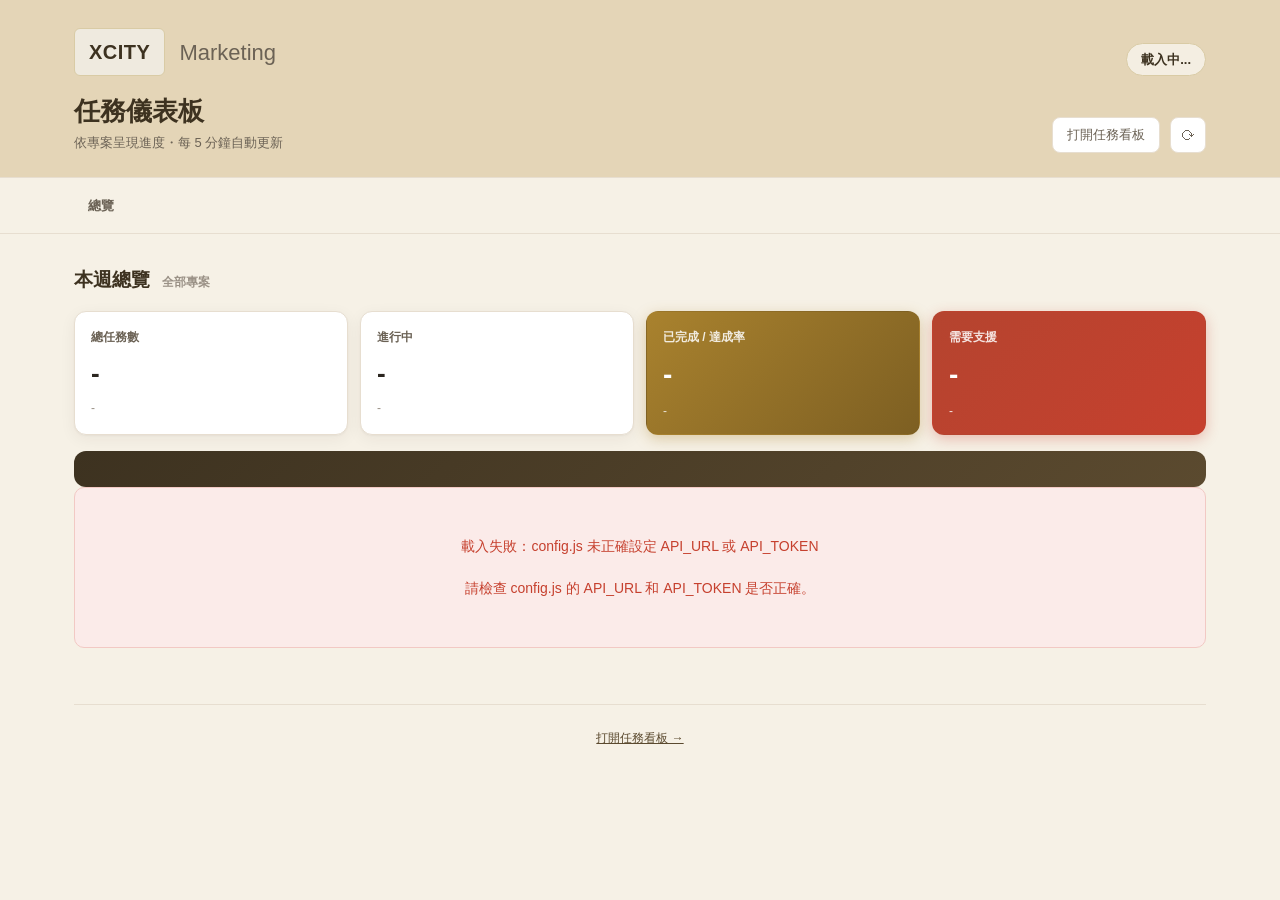
==== dashboard.html @ 630a828e "Marketing Task Board v2" ====
<!DOCTYPE html>
<html lang="zh-TW">
<head>
  <meta charset="UTF-8">
  <meta name="viewport" content="width=device-width, initial-scale=1.0">
  <title>Marketing 任務儀表板</title>
  <link rel="stylesheet" href="styles.css">
</head>
<body>
  <div id="lock-screen" class="lock-screen" style="display:none;">
    <div class="lock-box">
      <div class="lock-icon">🔒</div>
      <h2>Marketing 任務儀表板</h2>
      <p class="lock-hint">請輸入存取密碼</p>
      <input type="password" id="lock-input" placeholder="密碼" autocomplete="off">
      <button id="lock-submit">進入</button>
      <p class="lock-error" id="lock-error"></p>
    </div>
  </div>

  <div id="app" style="display:none;">
    <header class="top">
      <div class="header-inner">
        <div class="logo-row">
          <div class="logo-block">XCITY</div>
          <div class="logo-sub">Marketing</div>
        </div>
        <div class="meta-chip" id="last-updated">載入中...</div>
      </div>
      <div class="header-inner" style="margin-top:6px;">
        <div class="title-block">
          <h1>任務儀表板</h1>
          <div class="sub">依專案呈現進度・每 5 分鐘自動更新</div>
        </div>
        <div class="header-actions">
          <a href="index.html" class="btn-secondary" style="text-decoration:none;display:inline-flex;align-items:center;">打開任務看板</a>
          <button id="refresh-btn" class="btn-icon" title="重新整理">⟳</button>
        </div>
      </div>
    </header>

    <nav class="secnav">
      <div class="inner" id="project-nav">
        <a href="#overview">總覽</a>
      </div>
    </nav>

    <div class="wrap">
      <section id="overview">
        <div class="sec-head"><h2>本週總覽</h2><span class="sec-tag" id="overview-tag">全部專案</span></div>

        <div class="kpi-grid">
          <div class="kpi-card">
            <div class="kpi-label">總任務數</div>
            <div class="kpi-value" id="kpi-total">-</div>
            <div class="kpi-sub" id="kpi-total-sub">-</div>
          </div>
          <div class="kpi-card">
            <div class="kpi-label">進行中</div>
            <div class="kpi-value" id="kpi-doing">-</div>
            <div class="kpi-sub" id="kpi-doing-sub">-</div>
          </div>
          <div class="kpi-card hero">
            <div class="kpi-label">已完成 / 達成率</div>
            <div class="kpi-value" id="kpi-done">-</div>
            <div class="kpi-sub" id="kpi-rate-sub">-</div>
          </div>
          <div class="kpi-card alert">
            <div class="kpi-label">需要支援</div>
            <div class="kpi-value" id="kpi-blocked">-</div>
            <div class="kpi-sub" id="kpi-overdue-sub">-</div>
          </div>
        </div>

        <div class="callout" id="overview-callout"></div>
      </section>

      <main id="project-sections">
        <div class="loading">載入中...</div>
      </main>

      <footer class="page-footer">
        <p><a href="index.html">打開任務看板 →</a></p>
      </footer>
    </div>
  </div>

  <script src="config.js"></script>
  <script src="dashboard.js"></script>
</body>
</html>
---- styles.css ----
/**
 * 共用樣式 — 團隊看板 (index.html) 與老闆儀表板 (dashboard.html) 共用
 * 風格參考：HULKEN 週報（暖米杏底 + 金棕強調色 + 卡片式報告）
 */

:root {
  --ink: #2b2620;
  --ink-soft: #6b6255;
  --ink-faint: #9a9186;
  --bg-page: #f6f1e6;
  --bg-card: #ffffff;
  --brand: #5b4a2f;
  --brand-deep: #3d3220;
  --brand-gold: #a9822e;
  --tan: #e4d5b7;
  --tan-soft: #f0e6d2;
  --line: #e7ded0;
  --good: #1e8e5a;
  --good-bg: #eef7f0;
  --bad: #c6402e;
  --bad-bg: #fbebe9;
  --warn: #b5442f;
  --shadow: 0 1px 2px rgba(43,38,32,0.04), 0 4px 16px rgba(43,38,32,0.06);
}

* { box-sizing: border-box; margin: 0; padding: 0; }
html { scroll-behavior: smooth; }

body {
  font-family: -apple-system, "Hiragino Sans", "Noto Sans TC", "PingFang TC", "Microsoft JhengHei", "Segoe UI", sans-serif;
  background: var(--bg-page);
  color: var(--ink);
  line-height: 1.5;
  -webkit-font-smoothing: antialiased;
}

.wrap { max-width: 1180px; margin: 0 auto; padding: 0 24px 64px; }

/* ── Lock screen（目前預設不啟用，config.js 的 REQUIRE_PASSWORD = false 時整段不會顯示）── */

.lock-screen {
  position: fixed; inset: 0;
  background: linear-gradient(135deg, var(--brand-deep) 0%, var(--brand) 100%);
  display: flex; align-items: center; justify-content: center; z-index: 9999;
}

.lock-box {
  background: #fff; padding: 40px 36px; border-radius: 16px;
  width: 360px; max-width: 90%; box-shadow: 0 20px 60px rgba(0,0,0,0.3); text-align: center;
}

.lock-icon { font-size: 48px; margin-bottom: 16px; }
.lock-box h2 { font-size: 18px; font-weight: 700; margin-bottom: 8px; color: var(--brand-deep); }
.lock-hint { font-size: 13px; color: var(--ink-soft); margin-bottom: 24px; }

.lock-box input {
  width: 100%; height: 44px; padding: 0 14px; border: 1px solid var(--line);
  background: var(--tan-soft); border-radius: 10px; font-size: 15px; font-family: inherit;
  margin-bottom: 12px; text-align: center; letter-spacing: 2px;
}
.lock-box input:focus { outline: none; border-color: var(--brand-gold); background: #fff; }

.lock-box button {
  width: 100%; height: 44px; background: var(--brand-deep); color: #fff; border: none;
  border-radius: 10px; font-size: 14px; font-weight: 600; cursor: pointer; font-family: inherit;
}
.lock-box button:hover { background: var(--brand); }
.lock-error { color: var(--bad); font-size: 12px; margin-top: 12px; height: 16px; }

/* ── Header ── */

header.top {
  background: var(--tan);
  padding: 28px 0 24px;
  border-bottom: 1px solid var(--line);
}

.header-inner {
  max-width: 1180px; margin: 0 auto; padding: 0 24px;
  display: flex; align-items: flex-end; justify-content: space-between; flex-wrap: wrap; gap: 16px;
}

.logo-row { display: flex; align-items: center; gap: 14px; }
.logo-block {
  background: #efeadf; border: 1px solid #d9cba5; border-radius: 6px;
  padding: 8px 14px; font-weight: 800; font-size: 20px; letter-spacing: 0.5px; color: var(--brand-deep);
}
.logo-sub { font-size: 22px; font-weight: 300; color: var(--ink-soft); }

.title-block h1 { margin: 10px 0 2px; font-size: 26px; font-weight: 800; color: var(--brand-deep); }
.title-block .sub { color: var(--ink-soft); font-size: 13px; }

.meta-chip {
  background: rgba(255,255,255,0.6); border: 1px solid #d9cba5; border-radius: 999px;
  padding: 6px 14px; font-size: 13px; color: var(--brand-deep); font-weight: 600; white-space: nowrap;
}

.header-actions { display: flex; align-items: center; gap: 10px; }

/* ── Sticky section nav ── */

nav.secnav {
  position: sticky; top: 0; z-index: 20;
  background: rgba(246,241,230,0.92); backdrop-filter: blur(6px);
  border-bottom: 1px solid var(--line);
}
nav.secnav .inner {
  max-width: 1180px; margin: 0 auto; padding: 10px 24px;
  display: flex; gap: 6px; overflow-x: auto; align-items: center;
}
nav.secnav a {
  white-space: nowrap; font-size: 13px; font-weight: 600; color: var(--ink-soft);
  text-decoration: none; padding: 8px 14px; border-radius: 8px; transition: background .15s, color .15s;
}
nav.secnav a:hover { background: var(--tan-soft); color: var(--brand-deep); }

/* ── Sections ── */

section { padding-top: 40px; scroll-margin-top: 60px; }
section:first-of-type { padding-top: 32px; }

.sec-head { display: flex; align-items: baseline; gap: 12px; margin-bottom: 16px; flex-wrap: wrap; }
.sec-head h2 { font-size: 19px; margin: 0; color: var(--brand-deep); font-weight: 800; }
.sec-head .sec-tag { font-size: 12px; color: var(--ink-faint); font-weight: 600; }
.sec-head .sec-actions { margin-left: auto; }

/* ── KPI tiles ── */

.kpi-grid { display: grid; grid-template-columns: repeat(4, 1fr); gap: 12px; }
@media (max-width: 800px) { .kpi-grid { grid-template-columns: repeat(2, 1fr); } }

.kpi-card { background: var(--bg-card); border: 1px solid var(--line); border-radius: 12px; padding: 16px 16px 14px; box-shadow: var(--shadow); }
.kpi-card .kpi-label { font-size: 12px; color: var(--ink-soft); font-weight: 700; margin-bottom: 8px; }
.kpi-card .kpi-value { font-size: 26px; font-weight: 800; color: var(--ink); letter-spacing: -0.2px; }
.kpi-card .kpi-sub { font-size: 12px; color: var(--ink-faint); margin-top: 6px; }

.kpi-card.hero {
  background: linear-gradient(135deg, var(--brand-gold), #7d5f22);
  border-color: transparent; box-shadow: 0 4px 14px rgba(169,130,46,0.35); position: relative;
}
.kpi-card.hero .kpi-label { color: rgba(255,255,255,0.85); }
.kpi-card.hero .kpi-value { color: #fff; font-size: 28px; }
.kpi-card.hero .kpi-sub { color: rgba(255,255,255,0.8); }

.kpi-card.alert {
  background: linear-gradient(135deg, var(--warn), var(--bad));
  border-color: transparent; box-shadow: 0 4px 14px rgba(198,64,46,0.3); position: relative;
}
.kpi-card.alert .kpi-label { color: rgba(255,255,255,0.85); }
.kpi-card.alert .kpi-value { color: #fff; font-size: 28px; }
.kpi-card.alert .kpi-sub { color: rgba(255,255,255,0.85); }

/* ── Cards ── */

.card { background: var(--bg-card); border: 1px solid var(--line); border-radius: 12px; box-shadow: var(--shadow); padding: 20px; }

/* ── Project card：呈現結構主體 ── */

.project-card { margin-bottom: 16px; }

.project-head { display: flex; align-items: center; justify-content: space-between; gap: 12px; margin-bottom: 12px; flex-wrap: wrap; }
.project-name { font-size: 16px; font-weight: 800; color: var(--brand-deep); }
.project-progress-chip { font-size: 12px; font-weight: 700; color: var(--ink-soft); }
.project-progress-chip b { color: var(--brand-deep); }

.project-bar-wrap { height: 8px; background: var(--tan-soft); border-radius: 6px; overflow: hidden; margin-bottom: 14px; }
.project-bar { height: 100%; background: linear-gradient(90deg, var(--brand-gold), var(--brand)); border-radius: 6px; transition: width .3s; }

.task-row {
  display: flex; align-items: center; gap: 12px; padding: 12px 0;
  border-bottom: 1px dashed var(--line); flex-wrap: wrap; cursor: pointer;
}
.task-row:last-child { border-bottom: none; }
.task-row:hover { background: var(--tan-soft); margin: 0 -12px; padding: 12px; border-radius: 8px; }

.task-priority-bar { width: 3px; height: 30px; border-radius: 2px; flex: 0 0 auto; }
.task-priority-bar.priority-high { background: var(--bad); }
.task-priority-bar.priority-mid { background: var(--brand-gold); }
.task-priority-bar.priority-low { background: var(--ink-faint); }

.tag.priority-chip { color: #fff; font-weight: 800; }
.tag.priority-chip.priority-high { background: var(--bad); }
.tag.priority-chip.priority-mid { background: var(--brand-gold); }
.tag.priority-chip.priority-low { background: var(--ink-faint); }

.task-row-main { flex: 1; min-width: 180px; }
.task-row-name { font-size: 13.5px; font-weight: 700; color: var(--ink); }
.task-row-meta { font-size: 11.5px; color: var(--ink-faint); margin-top: 3px; }

.task-row-tags { display: flex; align-items: center; gap: 6px; flex-wrap: wrap; }

.empty-state { color: var(--ink-faint); font-size: 13px; text-align: center; padding: 24px 0; }

/* ── Tags / pills ── */

.tag { display: inline-block; font-size: 11px; font-weight: 800; padding: 3px 9px; border-radius: 999px; white-space: nowrap; }
.tag.status-to-do { background: #e2e6df; color: #4c5a44; }
.tag.status-processing { background: #eadfc4; color: #7a5c1e; }
.tag.status-waiting { background: #ede4d0; color: #8a7a55; }
.tag.status-done { background: var(--good-bg); color: #1e6b47; }
.tag.status-on-hold { background: #eee; color: #999; }

.tag.blocked { background: var(--bad-bg); color: #a2352a; }

.due-pill { font-size: 11px; padding: 3px 9px; border-radius: 999px; font-weight: 700; white-space: nowrap; }
.due-overdue { background: var(--bad-bg); color: #a2352a; }
.due-today { background: #fbe9d3; color: #9a6a1c; }
.due-soon { background: #eadfc4; color: #7a5c1e; }
.due-normal { color: var(--ink-faint); font-weight: 600; }
.due-ongoing { background: #dfe7f0; color: #2d5a7a; }

.hint-text { font-size: 11px; color: var(--ink-faint); margin-top: 5px; }

/* ── Callouts ── */

.callout {
  background: linear-gradient(135deg, var(--brand-deep), var(--brand));
  color: var(--tan-soft); border-radius: 12px; padding: 18px 22px; margin-top: 16px;
  display: flex; flex-direction: column; gap: 8px;
}
.callout .row { display: flex; align-items: baseline; gap: 10px; font-size: 14px; flex-wrap: wrap; }
.callout .row .figure { font-size: 17px; font-weight: 800; color: #e8cf8a; }

.callout.support {
  background: #fff8ea; color: var(--ink); border: 1px solid #e9d9ac;
}
.callout.support .support-item { padding: 10px 0; border-bottom: 1px dashed #e9d9ac; }
.callout.support .support-item:last-child { border-bottom: none; }
.callout.support .support-item-title { font-size: 13px; font-weight: 800; color: var(--warn); }
.callout.support .support-item-meta { font-size: 11.5px; color: var(--ink-soft); margin-top: 2px; }
.callout.support .support-item-need { font-size: 12.5px; color: var(--ink); margin-top: 4px; line-height: 1.6; }

/* ── Filters / toolbar (team board) ── */

.filters { display: flex; gap: 8px; margin-bottom: 20px; flex-wrap: wrap; align-items: center; }

.filters select, .filters input[type="search"] {
  height: 36px; padding: 0 12px; border: 1px solid var(--line); background: #fff;
  border-radius: 8px; font-size: 13px; font-family: inherit; color: var(--ink);
}
.filters input[type="search"] { min-width: 200px; flex: 1; }
.filters select:focus, .filters input:focus { outline: none; border-color: var(--brand-gold); }

.btn-primary {
  height: 36px; padding: 0 18px; border: none; border-radius: 8px; font-size: 13px; font-weight: 700;
  cursor: pointer; font-family: inherit; color: #fff;
  background: linear-gradient(135deg, var(--brand-gold), #c79b3f);
  box-shadow: 0 3px 10px rgba(169,130,46,0.3);
}
.btn-primary:hover { transform: translateY(-1px); }

.btn-secondary {
  height: 36px; padding: 0 14px; border: 1px solid var(--line); background: #fff;
  border-radius: 8px; font-size: 13px; cursor: pointer; color: var(--ink-soft); font-family: inherit;
}
.btn-secondary:hover { background: var(--tan-soft); }

.btn-danger {
  height: 36px; padding: 0 14px; border: 1px solid #f2c9c4; background: #fff; color: var(--bad);
  border-radius: 8px; font-size: 13px; cursor: pointer; font-family: inherit;
}
.btn-danger:hover { background: var(--bad-bg); }

.btn-icon {
  width: 36px; height: 36px; border: 1px solid var(--line); background: #fff; border-radius: 8px;
  cursor: pointer; font-size: 16px; color: var(--ink-soft); transition: all 0.15s;
}
.btn-icon:hover { background: var(--tan-soft); }
.btn-icon.spinning { animation: spin 0.8s linear infinite; }
@keyframes spin { to { transform: rotate(360deg); } }

/* ── Modal ── */

.modal-overlay {
  position: fixed; inset: 0; background: rgba(43,38,32,0.45);
  display: flex; align-items: center; justify-content: center; z-index: 1000; padding: 20px;
}
.modal-box {
  background: #fff; border-radius: 14px; width: 480px; max-width: 100%;
  max-height: 90vh; overflow-y: auto; padding: 24px;
}
.modal-box h3 { font-size: 16px; margin-bottom: 18px; color: var(--brand-deep); }

.form-row { margin-bottom: 14px; }
.form-row label { display: block; font-size: 12px; color: var(--ink-soft); margin-bottom: 6px; font-weight: 600; }

.form-row input[type="text"], .form-row input[type="date"], .form-row select, .form-row textarea {
  width: 100%; height: 38px; padding: 0 12px; border: 1.5px solid var(--line);
  background: #fdfbf7; border-radius: 8px; font-size: 13px; font-family: inherit; color: var(--ink);
}
.form-row textarea { height: auto; padding: 10px 12px; min-height: 70px; resize: vertical; }
.form-row input:focus, .form-row select:focus, .form-row textarea:focus {
  outline: none; border-color: var(--brand-gold);
}

.form-check { display: flex; align-items: center; gap: 8px; }
.form-check input { width: 16px; height: 16px; }

.modal-actions { display: flex; justify-content: space-between; gap: 8px; margin-top: 20px; }
.modal-actions-right { display: flex; gap: 8px; }

/* ── Table (列表視圖 / 明細) ── */

.table-scroll { overflow-x: auto; border-radius: 12px; border: 1px solid var(--line); }
table { width: 100%; border-collapse: collapse; font-size: 13px; background: var(--bg-card); }
thead th {
  background: var(--tan-soft); color: var(--brand-deep); text-align: left; font-weight: 800;
  padding: 10px 12px; white-space: nowrap; font-size: 12px; border-bottom: 1px solid var(--line);
}
tbody td { padding: 9px 12px; border-bottom: 1px solid var(--line); vertical-align: top; }
tbody tr:last-child td { border-bottom: none; }
tbody tr:hover { background: #fafaf6; cursor: pointer; }
.name-cell { font-weight: 700; color: var(--ink); }

/* ── Misc ── */

.loading, .error { padding: 48px; text-align: center; color: var(--ink-soft); font-size: 14px; }
.error { color: var(--bad); background: var(--bad-bg); border: 1px solid #f2c9c4; border-radius: 10px; }

footer.page-footer {
  margin-top: 56px; padding: 24px 0; border-top: 1px solid var(--line);
  color: var(--ink-faint); font-size: 12px; text-align: center;
}
footer.page-footer a { color: var(--brand); }

@media (max-width: 640px) {
  .wrap { padding: 0 16px 48px; }
  .title-block h1 { font-size: 20px; }
  .kpi-value { font-size: 22px; }
  .filters input[type="search"] { min-width: 100%; }
}
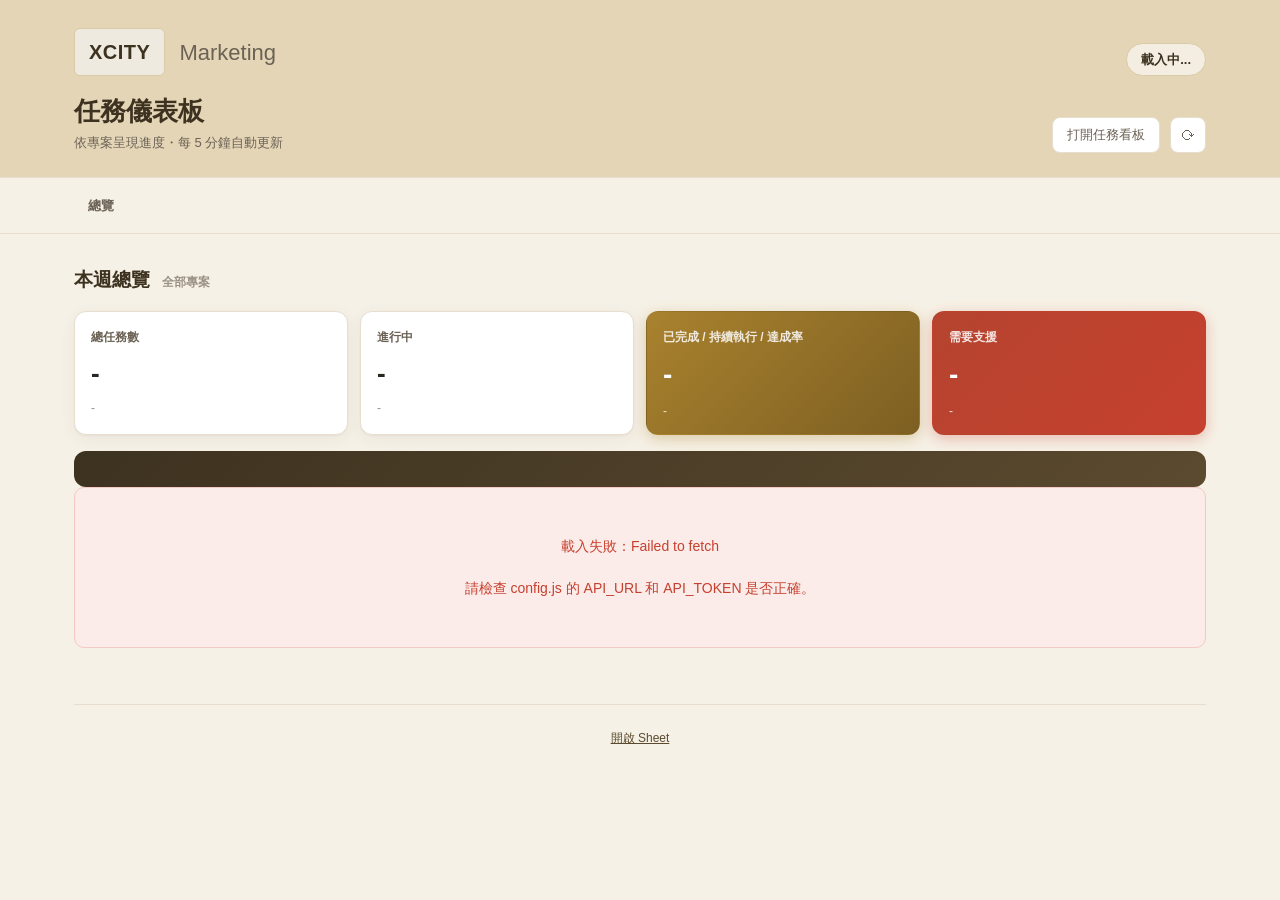
==== commit 9fc7437e: "Tab-style nav per section; completion rate counts Processing" ====
--- a/dashboard.html
+++ b/dashboard.html
@@ -61,7 +61,7 @@
             <div class="kpi-sub" id="kpi-doing-sub">-</div>
           </div>
           <div class="kpi-card hero">
-            <div class="kpi-label">已完成 / 達成率</div>
+            <div class="kpi-label">已完成 / 持續執行 / 達成率</div>
             <div class="kpi-value" id="kpi-done">-</div>
             <div class="kpi-sub" id="kpi-rate-sub">-</div>
           </div>
@@ -80,7 +80,7 @@
       </main>
 
       <footer class="page-footer">
-        <p><a href="index.html">打開任務看板 →</a></p>
+        <p><a id="sheet-link" href="#" target="_blank">開啟 Sheet</a></p>
       </footer>
     </div>
   </div>
--- a/styles.css
+++ b/styles.css
@@ -113,6 +113,10 @@
   text-decoration: none; padding: 8px 14px; border-radius: 8px; transition: background .15s, color .15s;
 }
 nav.secnav a:hover { background: var(--tan-soft); color: var(--brand-deep); }
+nav.secnav a.active { background: var(--brand-deep); color: #fff; }
+nav.secnav a.active:hover { background: var(--brand-deep); color: #fff; }
+
+.tab-hidden { display: none !important; }
 
 /* ── Sections ── */
 
@@ -166,28 +170,10 @@
 .project-bar-wrap { height: 8px; background: var(--tan-soft); border-radius: 6px; overflow: hidden; margin-bottom: 14px; }
 .project-bar { height: 100%; background: linear-gradient(90deg, var(--brand-gold), var(--brand)); border-radius: 6px; transition: width .3s; }
 
-.task-row {
-  display: flex; align-items: center; gap: 12px; padding: 12px 0;
-  border-bottom: 1px dashed var(--line); flex-wrap: wrap; cursor: pointer;
-}
-.task-row:last-child { border-bottom: none; }
-.task-row:hover { background: var(--tan-soft); margin: 0 -12px; padding: 12px; border-radius: 8px; }
-
-.task-priority-bar { width: 3px; height: 30px; border-radius: 2px; flex: 0 0 auto; }
-.task-priority-bar.priority-high { background: var(--bad); }
-.task-priority-bar.priority-mid { background: var(--brand-gold); }
-.task-priority-bar.priority-low { background: var(--ink-faint); }
-
 .tag.priority-chip { color: #fff; font-weight: 800; }
 .tag.priority-chip.priority-high { background: var(--bad); }
 .tag.priority-chip.priority-mid { background: var(--brand-gold); }
 .tag.priority-chip.priority-low { background: var(--ink-faint); }
-
-.task-row-main { flex: 1; min-width: 180px; }
-.task-row-name { font-size: 13.5px; font-weight: 700; color: var(--ink); }
-.task-row-meta { font-size: 11.5px; color: var(--ink-faint); margin-top: 3px; }
-
-.task-row-tags { display: flex; align-items: center; gap: 6px; flex-wrap: wrap; }
 
 .empty-state { color: var(--ink-faint); font-size: 13px; text-align: center; padding: 24px 0; }
 
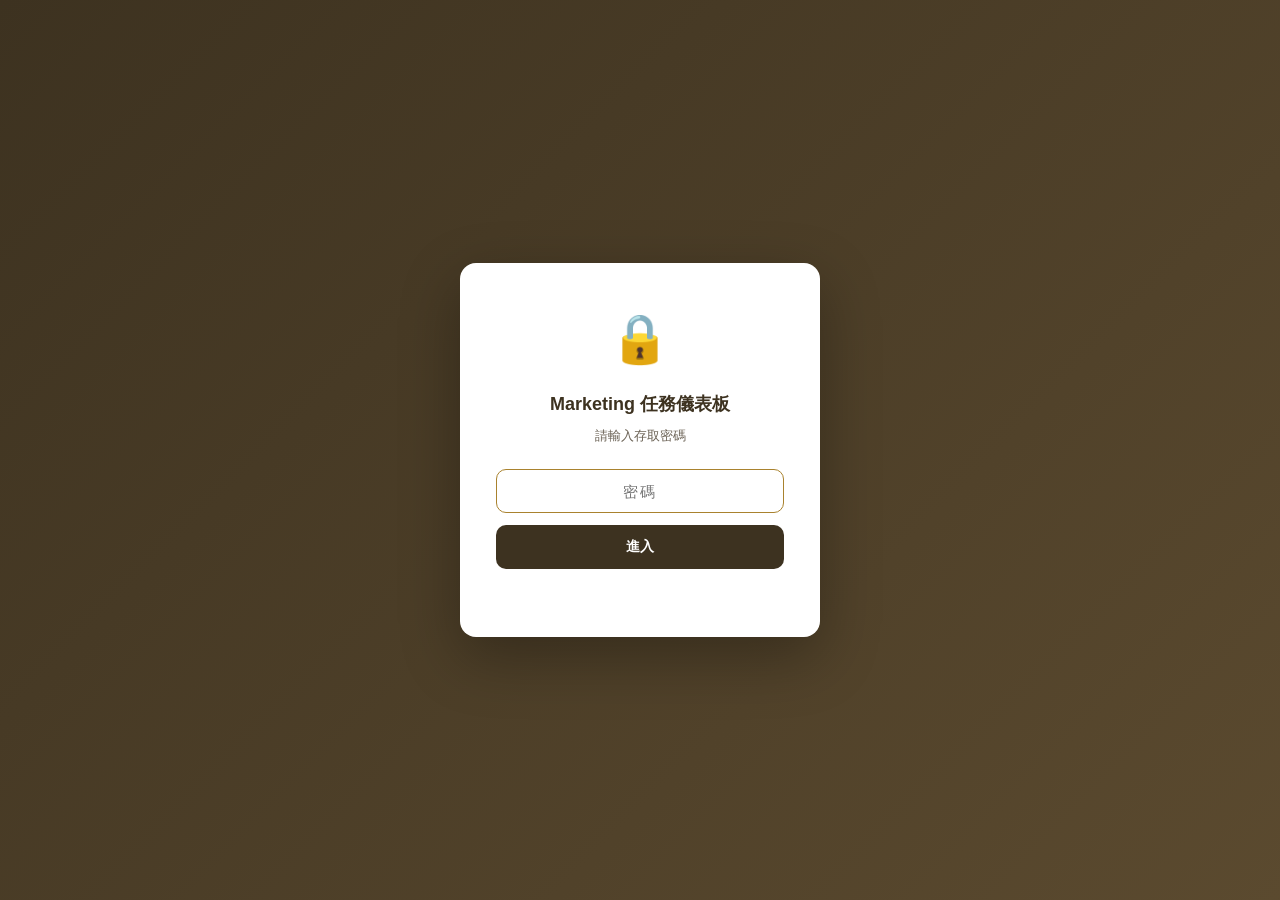
==== commit 86598495: "新增夥伴支援任務功能：老闆儀表板唯讀區塊、Demo 模式、README 文件" ====
--- a/dashboard.html
+++ b/dashboard.html
@@ -75,6 +75,21 @@
         <div class="callout" id="overview-callout"></div>
       </section>
 
+      <section id="partners" class="tab-hidden">
+        <div class="sec-head"><h2>夥伴支援任務</h2><span class="sec-tag">追蹤跨部門/夥伴支援進度（唯讀）</span></div>
+
+        <div class="table-scroll">
+          <table>
+            <thead>
+              <tr>
+                <th>夥伴名</th><th>關聯專案</th><th>關聯任務</th><th>支援項目/細節</th><th>狀態</th><th>期限</th><th>備注</th>
+              </tr>
+            </thead>
+            <tbody id="partners-body"></tbody>
+          </table>
+        </div>
+      </section>
+
       <main id="project-sections">
         <div class="loading">載入中...</div>
       </main>
--- a/styles.css
+++ b/styles.css
@@ -185,6 +185,7 @@
 .tag.status-waiting { background: #ede4d0; color: #8a7a55; }
 .tag.status-done { background: var(--good-bg); color: #1e6b47; }
 .tag.status-on-hold { background: #eee; color: #999; }
+.tag.status-doing { background: #eadfc4; color: #7a5c1e; }
 
 .tag.blocked { background: var(--bad-bg); color: #a2352a; }
 
@@ -298,6 +299,10 @@
 tbody tr:hover { background: #fafaf6; cursor: pointer; }
 .name-cell { font-weight: 700; color: var(--ink); }
 
+thead th.sortable-th { cursor: pointer; user-select: none; }
+thead th.sortable-th:hover { background: var(--tan); }
+thead th.sortable-th.active { color: var(--brand-gold); }
+
 /* ── Misc ── */
 
 .loading, .error { padding: 48px; text-align: center; color: var(--ink-soft); font-size: 14px; }
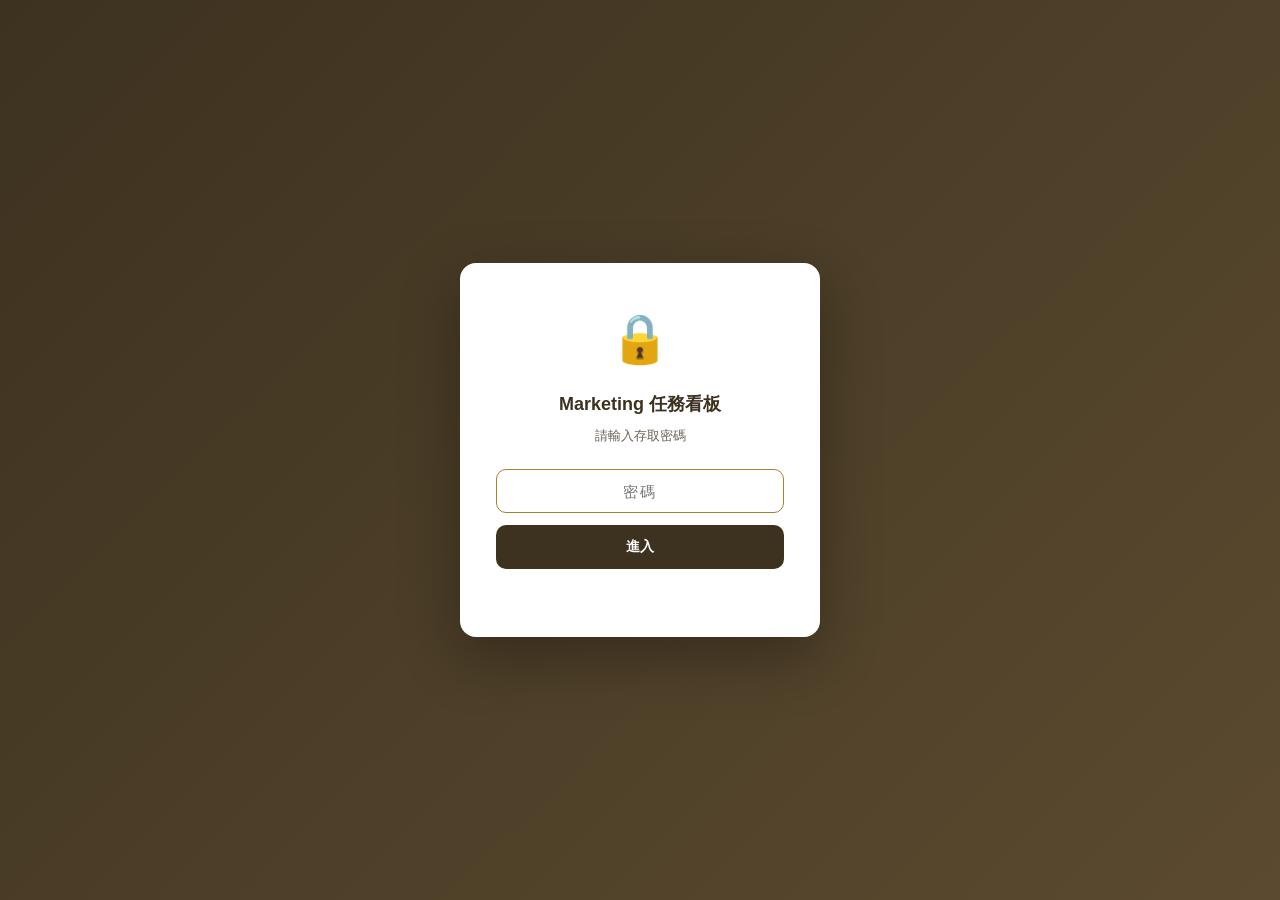
==== commit f1978cb2: "夥伴支援連結換行、任務表單支援勾選與新增支援項目、欄位順序調整" ====
--- a/dashboard.html
+++ b/dashboard.html
@@ -2,105 +2,12 @@
 <html lang="zh-TW">
 <head>
   <meta charset="UTF-8">
-  <meta name="viewport" content="width=device-width, initial-scale=1.0">
-  <title>Marketing 任務儀表板</title>
-  <link rel="stylesheet" href="styles.css">
+  <meta http-equiv="refresh" content="0; url=index.html">
+  <link rel="canonical" href="index.html">
+  <title>Marketing 任務看板</title>
 </head>
 <body>
-  <div id="lock-screen" class="lock-screen" style="display:none;">
-    <div class="lock-box">
-      <div class="lock-icon">🔒</div>
-      <h2>Marketing 任務儀表板</h2>
-      <p class="lock-hint">請輸入存取密碼</p>
-      <input type="password" id="lock-input" placeholder="密碼" autocomplete="off">
-      <button id="lock-submit">進入</button>
-      <p class="lock-error" id="lock-error"></p>
-    </div>
-  </div>
-
-  <div id="app" style="display:none;">
-    <header class="top">
-      <div class="header-inner">
-        <div class="logo-row">
-          <div class="logo-block">XCITY</div>
-          <div class="logo-sub">Marketing</div>
-        </div>
-        <div class="meta-chip" id="last-updated">載入中...</div>
-      </div>
-      <div class="header-inner" style="margin-top:6px;">
-        <div class="title-block">
-          <h1>任務儀表板</h1>
-          <div class="sub">依專案呈現進度・每 5 分鐘自動更新</div>
-        </div>
-        <div class="header-actions">
-          <a href="index.html" class="btn-secondary" style="text-decoration:none;display:inline-flex;align-items:center;">打開任務看板</a>
-          <button id="refresh-btn" class="btn-icon" title="重新整理">⟳</button>
-        </div>
-      </div>
-    </header>
-
-    <nav class="secnav">
-      <div class="inner" id="project-nav">
-        <a href="#overview">總覽</a>
-      </div>
-    </nav>
-
-    <div class="wrap">
-      <section id="overview">
-        <div class="sec-head"><h2>本週總覽</h2><span class="sec-tag" id="overview-tag">全部專案</span></div>
-
-        <div class="kpi-grid">
-          <div class="kpi-card">
-            <div class="kpi-label">總任務數</div>
-            <div class="kpi-value" id="kpi-total">-</div>
-            <div class="kpi-sub" id="kpi-total-sub">-</div>
-          </div>
-          <div class="kpi-card">
-            <div class="kpi-label">進行中</div>
-            <div class="kpi-value" id="kpi-doing">-</div>
-            <div class="kpi-sub" id="kpi-doing-sub">-</div>
-          </div>
-          <div class="kpi-card hero">
-            <div class="kpi-label">已完成 / 持續執行 / 達成率</div>
-            <div class="kpi-value" id="kpi-done">-</div>
-            <div class="kpi-sub" id="kpi-rate-sub">-</div>
-          </div>
-          <div class="kpi-card alert">
-            <div class="kpi-label">需要支援</div>
-            <div class="kpi-value" id="kpi-blocked">-</div>
-            <div class="kpi-sub" id="kpi-overdue-sub">-</div>
-          </div>
-        </div>
-
-        <div class="callout" id="overview-callout"></div>
-      </section>
-
-      <section id="partners" class="tab-hidden">
-        <div class="sec-head"><h2>夥伴支援任務</h2><span class="sec-tag">追蹤跨部門/夥伴支援進度（唯讀）</span></div>
-
-        <div class="table-scroll">
-          <table>
-            <thead>
-              <tr>
-                <th>夥伴名</th><th>關聯專案</th><th>關聯任務</th><th>支援項目/細節</th><th>狀態</th><th>期限</th><th>備注</th>
-              </tr>
-            </thead>
-            <tbody id="partners-body"></tbody>
-          </table>
-        </div>
-      </section>
-
-      <main id="project-sections">
-        <div class="loading">載入中...</div>
-      </main>
-
-      <footer class="page-footer">
-        <p><a id="sheet-link" href="#" target="_blank">開啟 Sheet</a></p>
-      </footer>
-    </div>
-  </div>
-
-  <script src="config.js"></script>
-  <script src="dashboard.js"></script>
+  <p>老闆儀表板已經跟團隊看板合併了，正在跳轉到 <a href="index.html">index.html</a>...</p>
+  <script>location.replace('index.html' + location.hash);</script>
 </body>
 </html>
